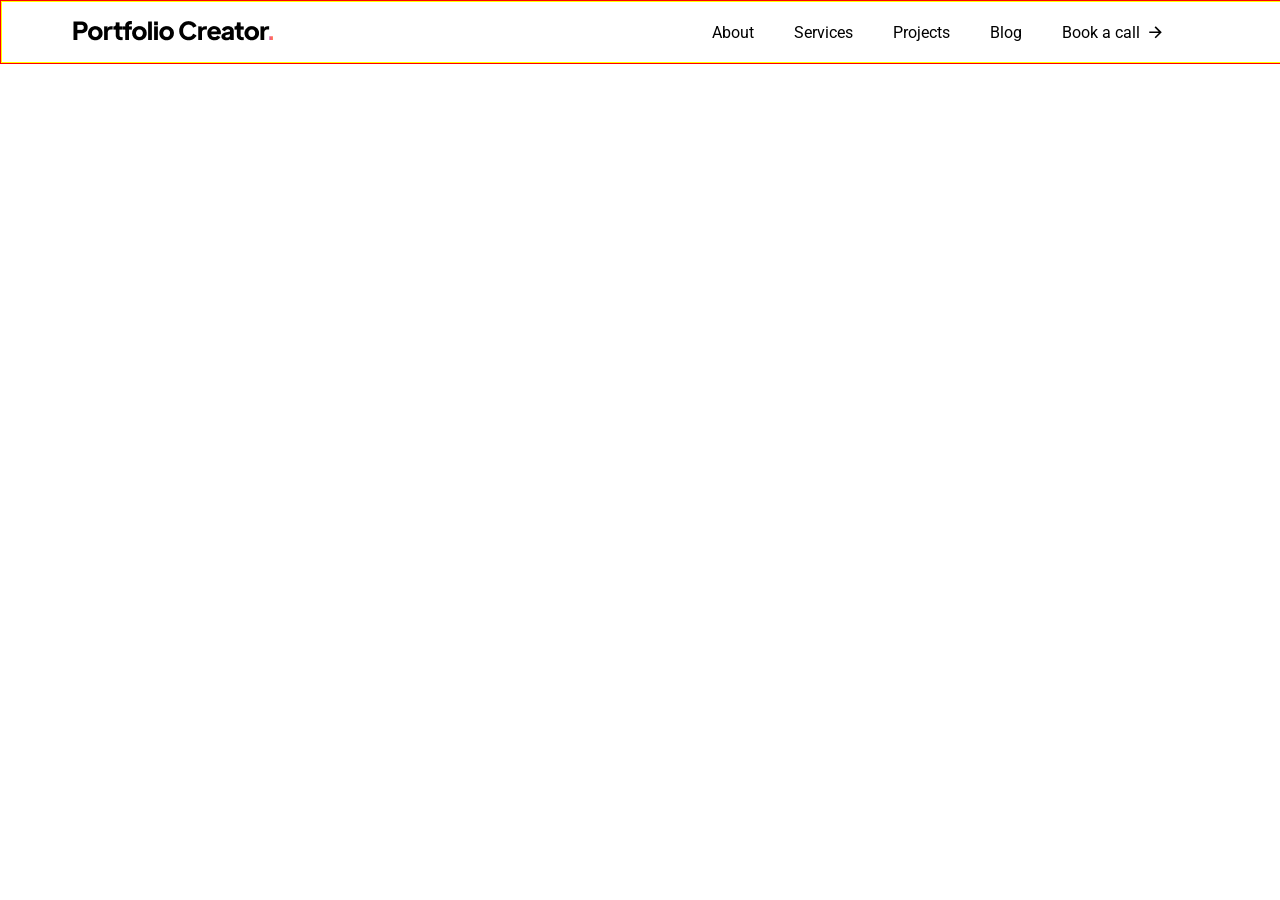
==== src/index.html @ c1574193 "2sections done for now lots to do yet" ====
<!DOCTYPE html>
<html lang="en">

<head>
    <meta charset="UTF-8">
    <meta http-equiv="X-UA-Compatible" content="IE=edge">
    <meta name="viewport" content="width=device-width, initial-scale=1.0">
    <title>My Project</title>
    <link rel="stylesheet" href="style.css">
    <link rel="preconnect" href="https://fonts.googleapis.com">
    <link rel="preconnect" href="https://fonts.gstatic.com" crossorigin>
    <link
        href="https://fonts.googleapis.com/css2?family=Roboto:ital,wght@0,100..900;1,100..900&family=Rubik:ital,wght@0,300..900;1,300..900&display=swap"
        rel="stylesheet">
</head>

<body>
    <nav class="navbar">
        <div class="nav-container">
            <div class="logo">
                <img src="assets/logo.png" alt="logo">
            </div>
            <div class="contact-list">
                <ul class="lists">
                    <li>About</li>
                    <li>Services</li>
                    <li>Projects</li>
                    <li>Blog</li>
                    <li class="book-a-call">Book a call
                        <img src="assets/arrow.png" alt="arrow">
                    </li>
                </ul>
            </div>
        </div>
    </nav>

    <section class="main">
        
    </section>

</body>

</html>
---- src/style.css ----
html,
body {
  margin: 0;
  font-family: "Roboto", sans-serif;
}

.navbar {
  border: 1px solid red;
  width: 100%;
  /* display: flex; */
  /* justify-content: center; */
}

.nav-container {
  width: 100%;
  max-width: 1300px;
  border: 1px solid yellow;
  display: flex;
  margin: 0 auto;
  /* padding: 0 10px; */

  display: flex; 
  justify-content: space-between;
  align-items: center;
  height: 60px;

 
}
.logo{
    img{
        margin-left: 70px;
      }
}

.contact-list{
    margin-right: 80px;
}

.lists {
  display: flex;
  /* justify-content: space-evenly; */
  text-decoration: none;
  list-style: none;
  /* border: 1px solid red; */
  li {
    margin-right: 40px;
    cursor: pointer;
  }

  .book-a-call{
    width: 100px;
    display: flex;
    align-items: center;
    justify-content: space-between;

    img{
        width: 13px;
        height: 13px;
    }
  }
}
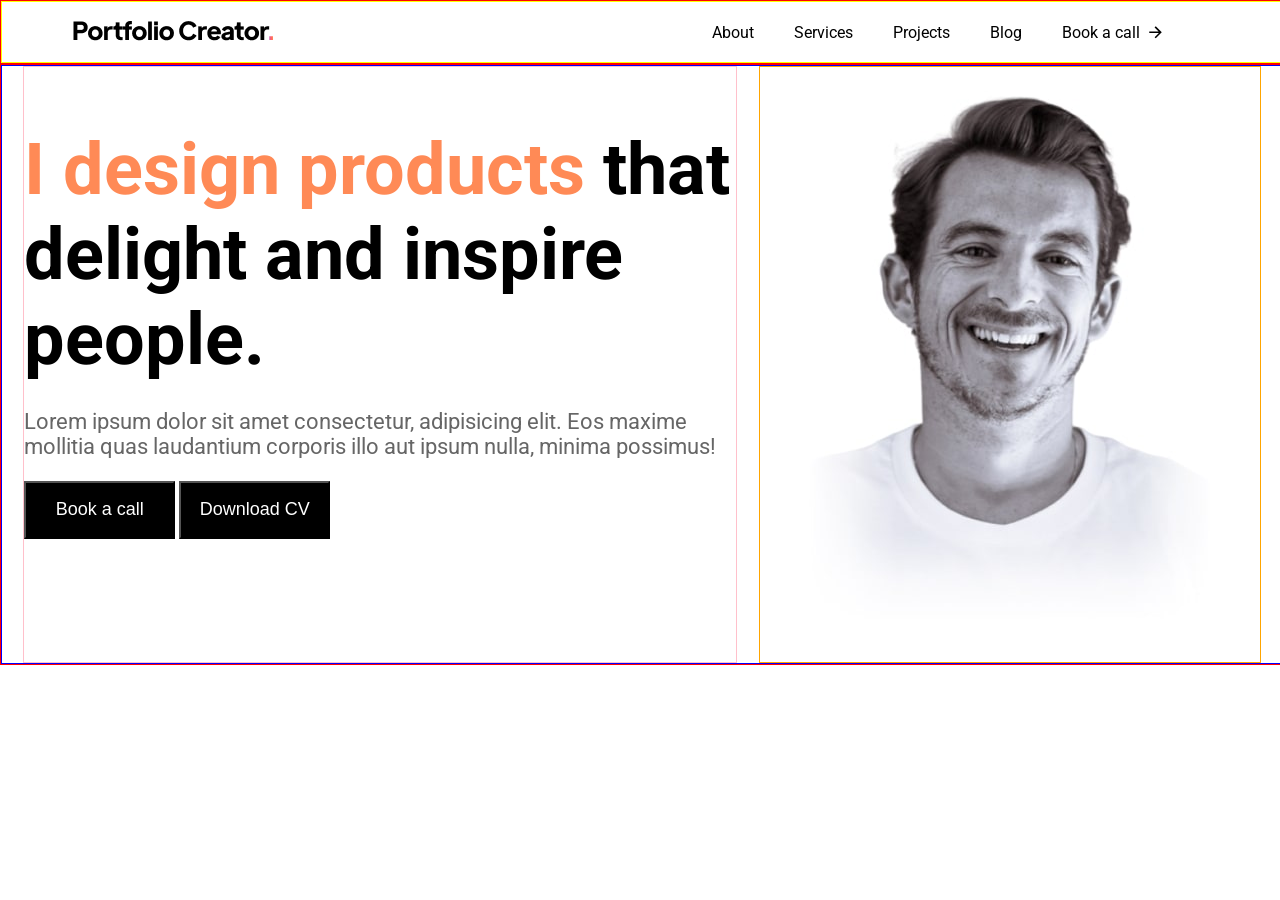
==== commit 4299c301: "test" ====
--- a/src/index.html
+++ b/src/index.html
@@ -35,7 +35,29 @@
     </nav>
 
     <section class="main">
-        
+        <div class="main-container">
+            <div class="first-main">
+                <div class="text">
+                    <h1>
+                        <span>I design products</span>
+                        <!-- <br> -->
+                        that delight and inspire people.
+                    </h1>
+
+                    <p>Lorem ipsum dolor sit amet consectetur, adipisicing elit. Eos maxime mollitia quas laudantium
+                        corporis illo aut ipsum nulla, minima possimus!</p>
+
+                    <div class="btn-con">
+                        <button>Book a call</button>
+                        <button class="download-cv">Download CV</button>
+                    </div>
+                </div>
+            </div>
+
+            <div class="second-main">
+                <img src="assets/person.png" alt="main face">
+            </div>
+        </div>
     </section>
 
 </body>
--- a/src/style.css
+++ b/src/style.css
@@ -19,21 +19,19 @@
   margin: 0 auto;
   /* padding: 0 10px; */
 
-  display: flex; 
+  display: flex;
   justify-content: space-between;
   align-items: center;
   height: 60px;
-
- 
 }
-.logo{
-    img{
-        margin-left: 70px;
-      }
+.logo {
+  img {
+    margin-left: 70px;
+  }
 }
 
-.contact-list{
-    margin-right: 80px;
+.contact-list {
+  margin-right: 80px;
 }
 
 .lists {
@@ -47,15 +45,80 @@
     cursor: pointer;
   }
 
-  .book-a-call{
+  .book-a-call {
     width: 100px;
     display: flex;
     align-items: center;
     justify-content: space-between;
 
-    img{
-        width: 13px;
-        height: 13px;
+    img {
+      width: 13px;
+      height: 13px;
     }
   }
 }
+
+.main {
+  width: 100%;
+  border: 1px solid red;
+}
+
+.main-container {
+  width: 100%;
+  max-width: 1300px;
+  border: 1px solid blue;
+  margin: 0 auto;
+
+  display: flex;
+  justify-content: space-evenly;
+  /* padding-top: 20px; */
+  height: 90%;
+
+  .first-main {
+    display: grid;
+    border: 1px solid pink;
+    width: 712px;
+  }
+}
+.text {
+  h1 {
+    font-size: 72px;
+    margin-bottom: 27px;
+
+    span {
+      color: #ff8a56;
+    }
+  }
+
+  /* font-weight: 700; */
+}
+
+.text {
+  p {
+    font-size: 22px;
+    font-weight: 400;
+    color: #666666;
+  }
+}
+
+.download-cv {
+  background-color: white;
+  color: black;
+}
+
+.btn-con {
+  button {
+    width: 151px;
+    height: 58px;
+    font-size: 18px;
+    font-weight: 400;
+    background-color: black;
+    color: white;
+  }
+}
+
+.second-main{
+    width: 500px;
+    height: 595px;
+    border: 1px solid orange;
+}
